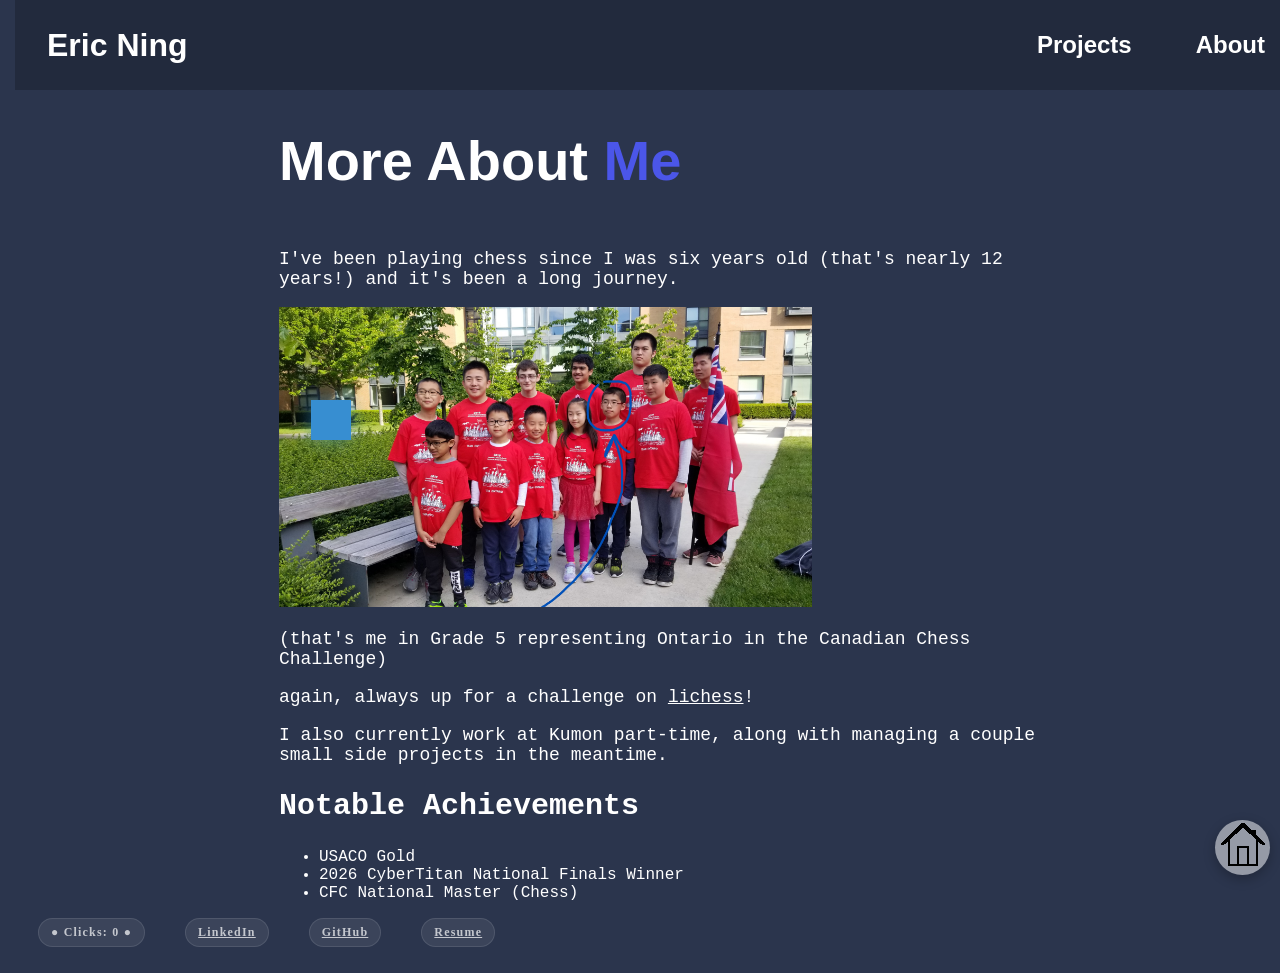
==== aboutme.html @ a276dfbc "fixed folder organization" ====
<!DOCTYPE html>
<html>

  <head>
    <meta charset="UTF-8">
    <title>portfolio</title>
    <link rel="stylesheet" href="/static/style.css">
  </head>

  <body>
    <div class="page-content">
      <div class="navbar">
        <div class="nav-name">
          <p class="name">Eric Ning</p>
        </div>
        
        <div class="nav-options">
          <a href="projects.html">Projects</a>
          <a href="aboutme.html">About</a>
        </div>
      </div>
      
      <div class="header">
        <h1>More About <span style="color: rgb(75, 86, 233);">Me</span></h1>
      </div>   

      <div class="text">
        <p class="bg1">I've been playing chess since I was six years old (that's nearly 12 years!) and it's been a long journey.</p>
        <img src="/assets/team-photo.jpg" class="inline-img">
        <p class="bg1">(that's me in Grade 5 representing Ontario in the Canadian Chess Challenge)</p>
        <p class="bg1">again, always up for a challenge on 
          <a href="https://lichess.org/@/hello11235" class="bg1">lichess</a>!
        </p>
        <p class="bg1">I also currently work at Kumon part-time, along with managing a couple small side projects in the meantime.</p>
        <h2 class="bg1">Notable Achievements</h2>
        <ul class="bg1">
          <li>USACO Gold</li>
          <li>2026 CyberTitan National Finals Winner</li>
          <li>CFC National Master (Chess)</li>
        </ul>
      </div>
    </div>
  
    <button class="home-btn">
      <a href="index.html">
        <span class="btn-content-wrapper">
          <img src="/assets/home-icon.png" class="btn-icon">
        </span>
      </a>
    </button>

    <div class="footer">
      <div id="scoreboard" class="footer-item">● Clicks: <span id="score"></span> ●</div>
      <a id="footer-button" class="footer-item" href="https://www.linkedin.com/in/eric-ning-b491a01a8/"> LinkedIn </a>
      <a id="footer-button" class="footer-item" href="https://github.com/ninja888-8"> GitHub </a>
      <a id="footer-button" class="footer-item" href="static/resume.pdf"> Resume </a>
    </div>
    <div id="square"></div>

    <script src="/static/square.js"></script>

  </body>

</html>
---- static/style.css ----
@import 'nav.css';
@import 'footer.css';
@import 'home-button.css';
@import 'shape.css';
@import 'projects.css';

html {
  background-color: #2b354d;
  scrollbar-gutter: stable both-edges;
}

h1 {
  color: white; 
  font-size: 56px;
  font-family: Calibri, sans-serif;
  font-weight: bold;
  margin-top: 120px;
  transform: translateX(20vw);
}

h2 {
  color: white;
  font-size: 30px;
  font-family: Calibri, sans-serif;
  font-weight: bold;
}

h3 {
  color: white;
  font-size: 24px;
  font-family: Calibri, sans-serif;
  font-weight: bold;
}

p {
  font-size: 18px;
}

.page-content {
  margin: 0;
  padding: 0;
  min-height: 94vh;
}

.bg1 {
  color: white;
  font-family: "Andale Mono", AndaleMono, monospace;
  transform: translateX(20vw);
  width: 800px;
}

.name {
  color: white;
  font-size: 32px;
  font-family: Calibri, sans-serif;
  font-weight: bold;
  margin-inline: 1em;
  width: 100%;
}

.header {
  display: flex;
}

.description {
  margin-top: 50px;
}

.center {
  display: block;
  margin-left: auto;
  margin-right: auto;
  text-align: center;
}

.inline-center {
  display: inline-block;
  margin-left: auto;
  margin-right: auto;
}

.img {
  height: 64px;
  width: auto; 
  max-width: 100%;
  filter: invert(100%);
}

.inline-img {
  height: 300px;
  width: auto; 
  transform: translateX(20vw);
  max-width: 100%;
}
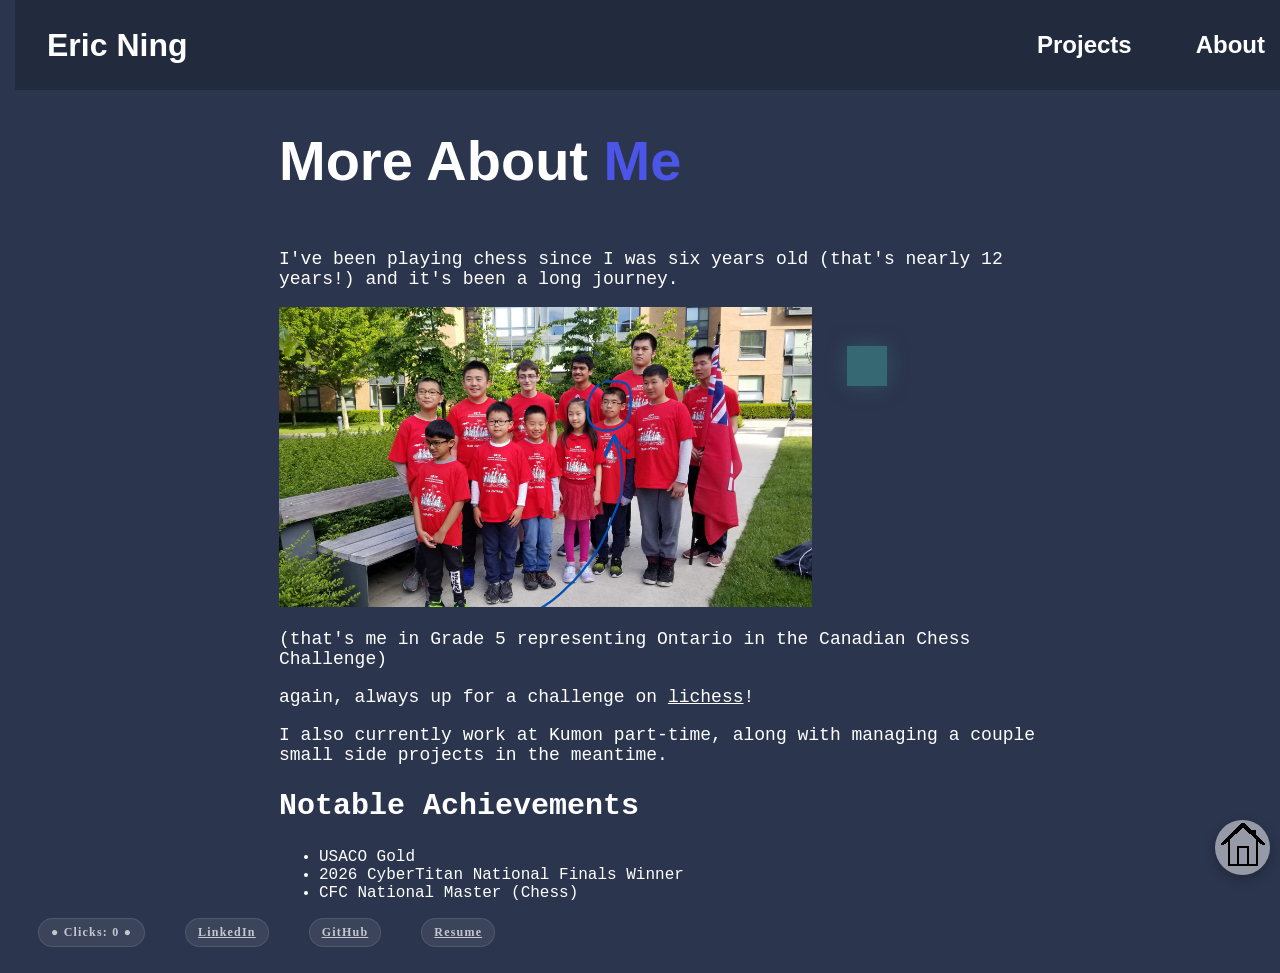
==== commit fe6fc09b: "fixed styling" ====
--- a/aboutme.html
+++ b/aboutme.html
@@ -4,7 +4,7 @@
   <head>
     <meta charset="UTF-8">
     <title>portfolio</title>
-    <link rel="stylesheet" href="/static/style.css">
+    <link rel="stylesheet" href="./static/style.css">
   </head>
 
   <body>
@@ -26,7 +26,7 @@
 
       <div class="text">
         <p class="bg1">I've been playing chess since I was six years old (that's nearly 12 years!) and it's been a long journey.</p>
-        <img src="/assets/team-photo.jpg" class="inline-img">
+        <img src="./assets/team-photo.jpg" class="inline-img">
         <p class="bg1">(that's me in Grade 5 representing Ontario in the Canadian Chess Challenge)</p>
         <p class="bg1">again, always up for a challenge on 
           <a href="https://lichess.org/@/hello11235" class="bg1">lichess</a>!
@@ -44,7 +44,7 @@
     <button class="home-btn">
       <a href="index.html">
         <span class="btn-content-wrapper">
-          <img src="/assets/home-icon.png" class="btn-icon">
+          <img src="./assets/home-icon.png" class="btn-icon">
         </span>
       </a>
     </button>
@@ -57,7 +57,7 @@
     </div>
     <div id="square"></div>
 
-    <script src="/static/square.js"></script>
+    <script src="./static/square.js"></script>
 
   </body>
 
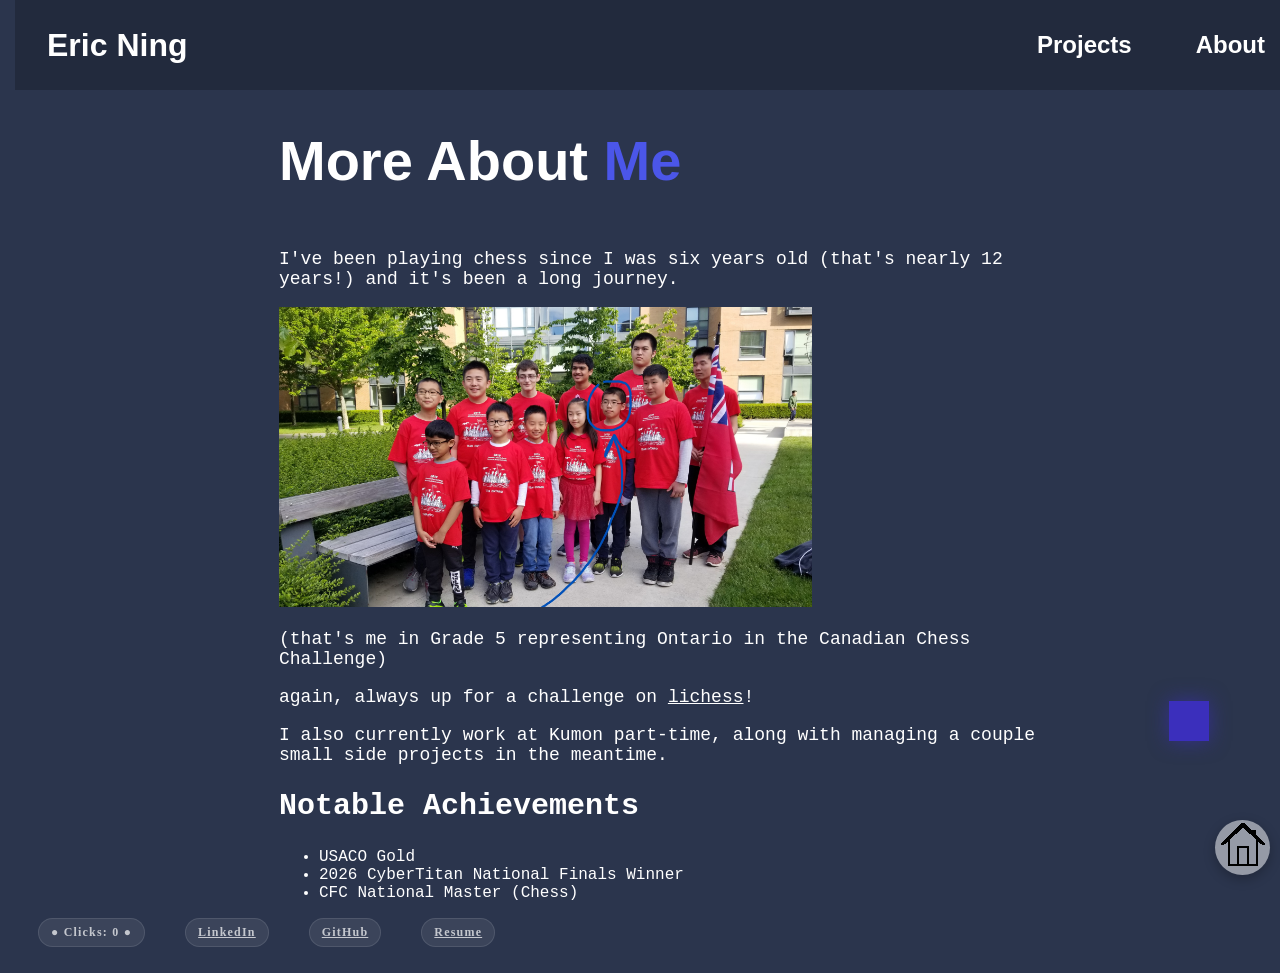
==== commit afba9ba9: "fix footer link" ====
--- a/aboutme.html
+++ b/aboutme.html
@@ -53,7 +53,7 @@
       <div id="scoreboard" class="footer-item">● Clicks: <span id="score"></span> ●</div>
       <a id="footer-button" class="footer-item" href="https://www.linkedin.com/in/eric-ning-b491a01a8/"> LinkedIn </a>
       <a id="footer-button" class="footer-item" href="https://github.com/ninja888-8"> GitHub </a>
-      <a id="footer-button" class="footer-item" href="static/resume.pdf"> Resume </a>
+      <a id="footer-button" class="footer-item" href="./assets/resume.pdf"> Resume </a>
     </div>
     <div id="square"></div>
 
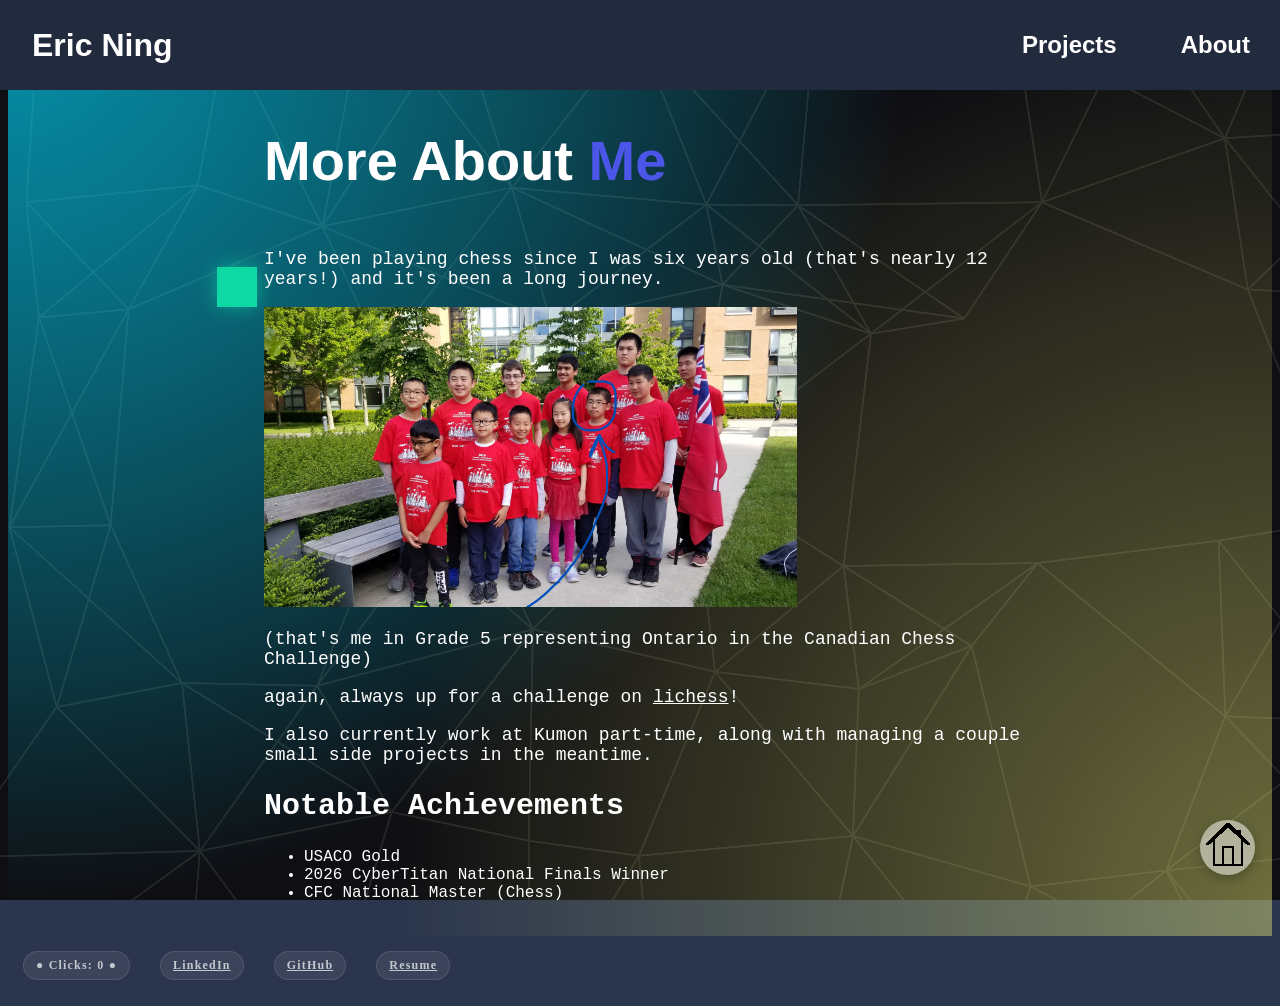
==== commit bb1ca5ef: "create cool background + bug fix with footer" ====
--- a/aboutme.html
+++ b/aboutme.html
@@ -39,8 +39,8 @@
           <li>CFC National Master (Chess)</li>
         </ul>
       </div>
+      <br>
     </div>
-  
     <button class="home-btn">
       <a href="index.html">
         <span class="btn-content-wrapper">
@@ -56,9 +56,10 @@
       <a id="footer-button" class="footer-item" href="./assets/resume.pdf"> Resume </a>
     </div>
     <div id="square"></div>
-
+    <canvas id="jagged-bg"></canvas>
+    
     <script src="./static/square.js"></script>
-
+    <script src="./static/background.js"></script>
   </body>
 
 </html>
--- a/static/style.css
+++ b/static/style.css
@@ -1,12 +1,28 @@
-@import 'nav.css';
+@import 'background.css';
 @import 'footer.css';
 @import 'home-button.css';
+@import 'nav.css';
+@import 'projects.css';
 @import 'shape.css';
-@import 'projects.css';
 
-html {
+:root {
   background-color: #2b354d;
-  scrollbar-gutter: stable both-edges;
+
+  --cursor-x: 0;
+  --cursor-y: 0;
+  --cursor-bgcolor: rgba(0, 217, 255, 0.4);
+}
+
+body {
+  background-image: radial-gradient(
+    circle 100vh at 0 0,
+    rgba(0, 217, 255, 0.4), 
+    transparent 100%
+  ), radial-gradient(
+    circle 100vh at 100vw 100vh,
+    rgba(255, 255, 127, 0.4), 
+    transparent 100%
+  );
 }
 
 h1 {
@@ -39,7 +55,14 @@
 .page-content {
   margin: 0;
   padding: 0;
-  min-height: 94vh;
+  min-height: 92vh;
+  z-index: 10;
+
+  background-image: radial-gradient(
+    circle 100vh at var(--cursor-x) var(--cursor-y), 
+    var(--cursor-bgcolor), 
+    transparent 100%
+  );
 }
 
 .bg1 {
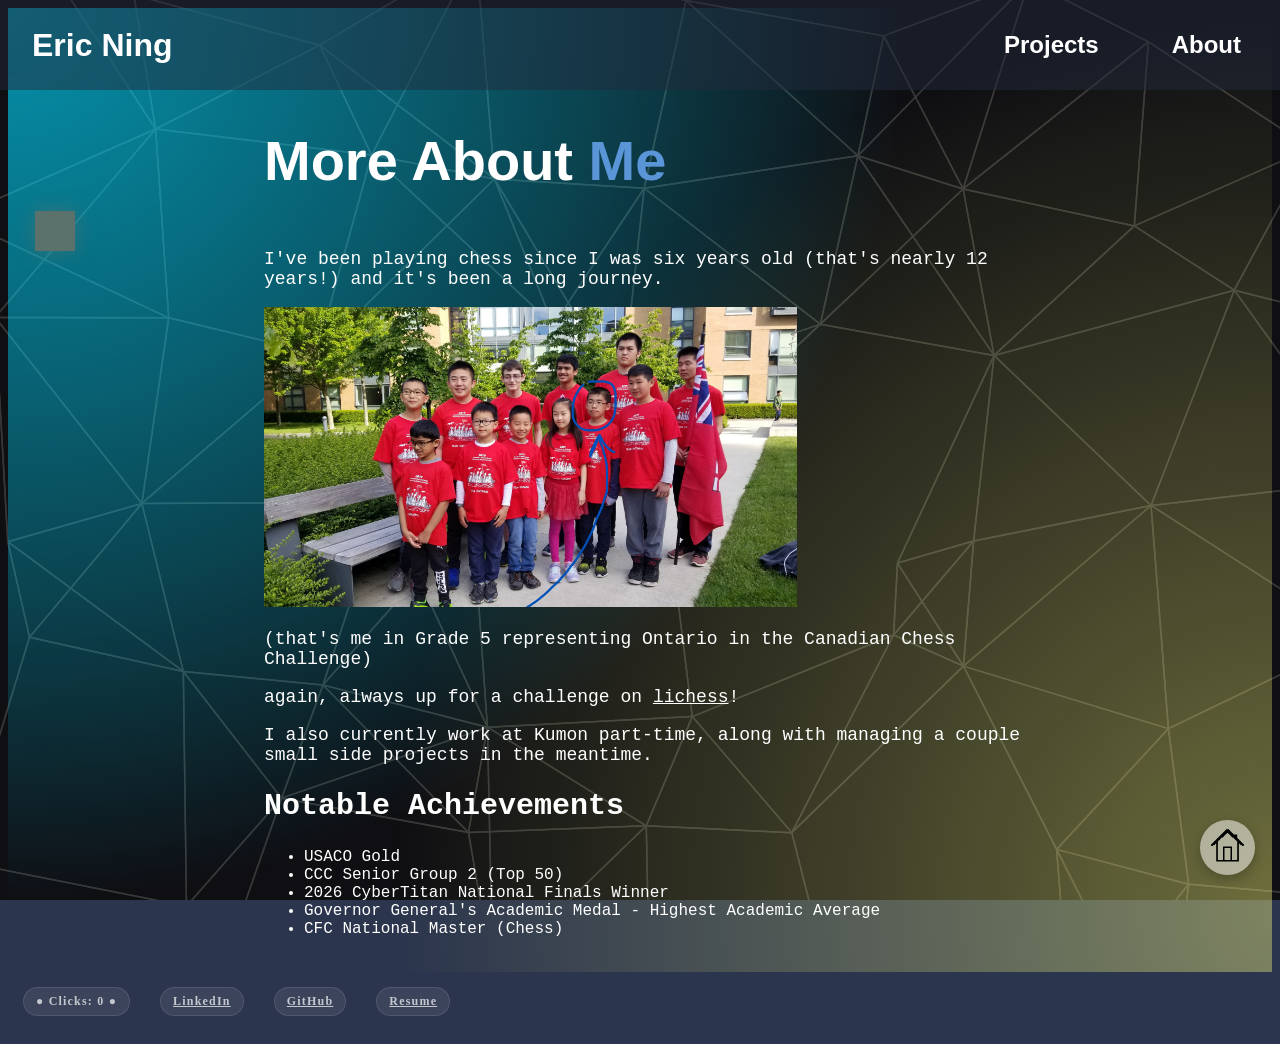
==== commit 0d57fda9: "update assets/css + file formatting" ====
--- a/aboutme.html
+++ b/aboutme.html
@@ -1,65 +1,69 @@
 <!DOCTYPE html>
 <html>
 
-  <head>
-    <meta charset="UTF-8">
-    <title>portfolio</title>
-    <link rel="stylesheet" href="./static/style.css">
-  </head>
+<head>
+  <meta charset="UTF-8">
+  <title>portfolio</title>
+  <link rel="stylesheet" href="./static/style.css">
+</head>
 
-  <body>
-    <div class="page-content">
-      <div class="navbar">
-        <div class="nav-name">
-          <p class="name">Eric Ning</p>
-        </div>
-        
-        <div class="nav-options">
-          <a href="projects.html">Projects</a>
-          <a href="aboutme.html">About</a>
-        </div>
+<body>
+  <div class="page-content">
+    <div class="navbar">
+      <div class="nav-name">
+        <p class="name">Eric Ning</p>
       </div>
-      
-      <div class="header">
-        <h1>More About <span style="color: rgb(75, 86, 233);">Me</span></h1>
-      </div>   
 
-      <div class="text">
-        <p class="bg1">I've been playing chess since I was six years old (that's nearly 12 years!) and it's been a long journey.</p>
-        <img src="./assets/team-photo.jpg" class="inline-img">
-        <p class="bg1">(that's me in Grade 5 representing Ontario in the Canadian Chess Challenge)</p>
-        <p class="bg1">again, always up for a challenge on 
-          <a href="https://lichess.org/@/hello11235" class="bg1">lichess</a>!
-        </p>
-        <p class="bg1">I also currently work at Kumon part-time, along with managing a couple small side projects in the meantime.</p>
-        <h2 class="bg1">Notable Achievements</h2>
-        <ul class="bg1">
-          <li>USACO Gold</li>
-          <li>2026 CyberTitan National Finals Winner</li>
-          <li>CFC National Master (Chess)</li>
-        </ul>
+      <div class="nav-options">
+        <a href="projects.html">Projects</a>
+        <a href="aboutme.html">About</a>
       </div>
-      <br>
     </div>
-    <button class="home-btn">
-      <a href="index.html">
-        <span class="btn-content-wrapper">
-          <img src="./assets/home-icon.png" class="btn-icon">
-        </span>
-      </a>
-    </button>
 
-    <div class="footer">
-      <div id="scoreboard" class="footer-item">● Clicks: <span id="score"></span> ●</div>
-      <a id="footer-button" class="footer-item" href="https://www.linkedin.com/in/eric-ning-b491a01a8/"> LinkedIn </a>
-      <a id="footer-button" class="footer-item" href="https://github.com/ninja888-8"> GitHub </a>
-      <a id="footer-button" class="footer-item" href="./assets/resume.pdf"> Resume </a>
+    <div class="header">
+      <h1>More About <span style="color: rgb(90, 149, 216);">Me</span></h1>
     </div>
-    <div id="square"></div>
-    <canvas id="jagged-bg"></canvas>
-    
-    <script src="./static/square.js"></script>
-    <script src="./static/background.js"></script>
-  </body>
+
+    <div class="text">
+      <p class="bg1">I've been playing chess since I was six years old (that's nearly 12 years!) and it's been a long
+        journey.</p>
+      <img src="./assets/team-photo.jpg" class="inline-img">
+      <p class="bg1">(that's me in Grade 5 representing Ontario in the Canadian Chess Challenge)</p>
+      <p class="bg1">again, always up for a challenge on
+        <a href="https://lichess.org/@/hello11235" class="bg1">lichess</a>!
+      </p>
+      <p class="bg1">I also currently work at Kumon part-time, along with managing a couple small side projects in the
+        meantime.</p>
+      <h2 class="bg1">Notable Achievements</h2>
+      <ul class="bg1">
+        <li>USACO Gold</li>
+        <li>CCC Senior Group 2 (Top 50)</li>
+        <li>2026 CyberTitan National Finals Winner</li>
+        <li>Governor General's Academic Medal - Highest Academic Average</li>
+        <li>CFC National Master (Chess)</li>
+      </ul>
+    </div>
+    <br>
+  </div>
+  <button class="home-btn">
+    <a href="index.html">
+      <span class="btn-content-wrapper">
+        <img src="./assets/home-icon.png" class="btn-icon">
+      </span>
+    </a>
+  </button>
+
+  <div class="footer">
+    <div id="scoreboard" class="footer-item">● Clicks: <span id="score"></span> ●</div>
+    <a id="footer-button" class="footer-item" href="https://www.linkedin.com/in/eric-ning-b491a01a8/"> LinkedIn </a>
+    <a id="footer-button" class="footer-item" href="https://github.com/ninja888-8"> GitHub </a>
+    <a id="footer-button" class="footer-item" href="./assets/resume.pdf"> Resume </a>
+  </div>
+  <div id="square"></div>
+  <canvas id="jagged-bg"></canvas>
+
+  <script src="./static/square.js"></script>
+  <script src="./static/background.js"></script>
+</body>
 
 </html>
--- a/static/style.css
+++ b/static/style.css
@@ -14,19 +14,15 @@
 }
 
 body {
-  background-image: radial-gradient(
-    circle 100vh at 0 0,
-    rgba(0, 217, 255, 0.4), 
-    transparent 100%
-  ), radial-gradient(
-    circle 100vh at 100vw 100vh,
-    rgba(255, 255, 127, 0.4), 
-    transparent 100%
-  );
+  background-image: radial-gradient(circle 100vh at 0 0,
+      rgba(0, 217, 255, 0.4),
+      transparent 100%), radial-gradient(circle 100vh at 100vw 100vh,
+      rgba(255, 255, 127, 0.4),
+      transparent 100%);
 }
 
 h1 {
-  color: white; 
+  color: white;
   font-size: 56px;
   font-family: Calibri, sans-serif;
   font-weight: bold;
@@ -58,11 +54,9 @@
   min-height: 92vh;
   z-index: 10;
 
-  background-image: radial-gradient(
-    circle 100vh at var(--cursor-x) var(--cursor-y), 
-    var(--cursor-bgcolor), 
-    transparent 100%
-  );
+  background-image: radial-gradient(circle 100vh at var(--cursor-x) var(--cursor-y),
+      var(--cursor-bgcolor),
+      transparent 100%);
 }
 
 .bg1 {
@@ -104,14 +98,14 @@
 
 .img {
   height: 64px;
-  width: auto; 
+  width: auto;
   max-width: 100%;
   filter: invert(100%);
 }
 
 .inline-img {
   height: 300px;
-  width: auto; 
+  width: auto;
   transform: translateX(20vw);
   max-width: 100%;
 }
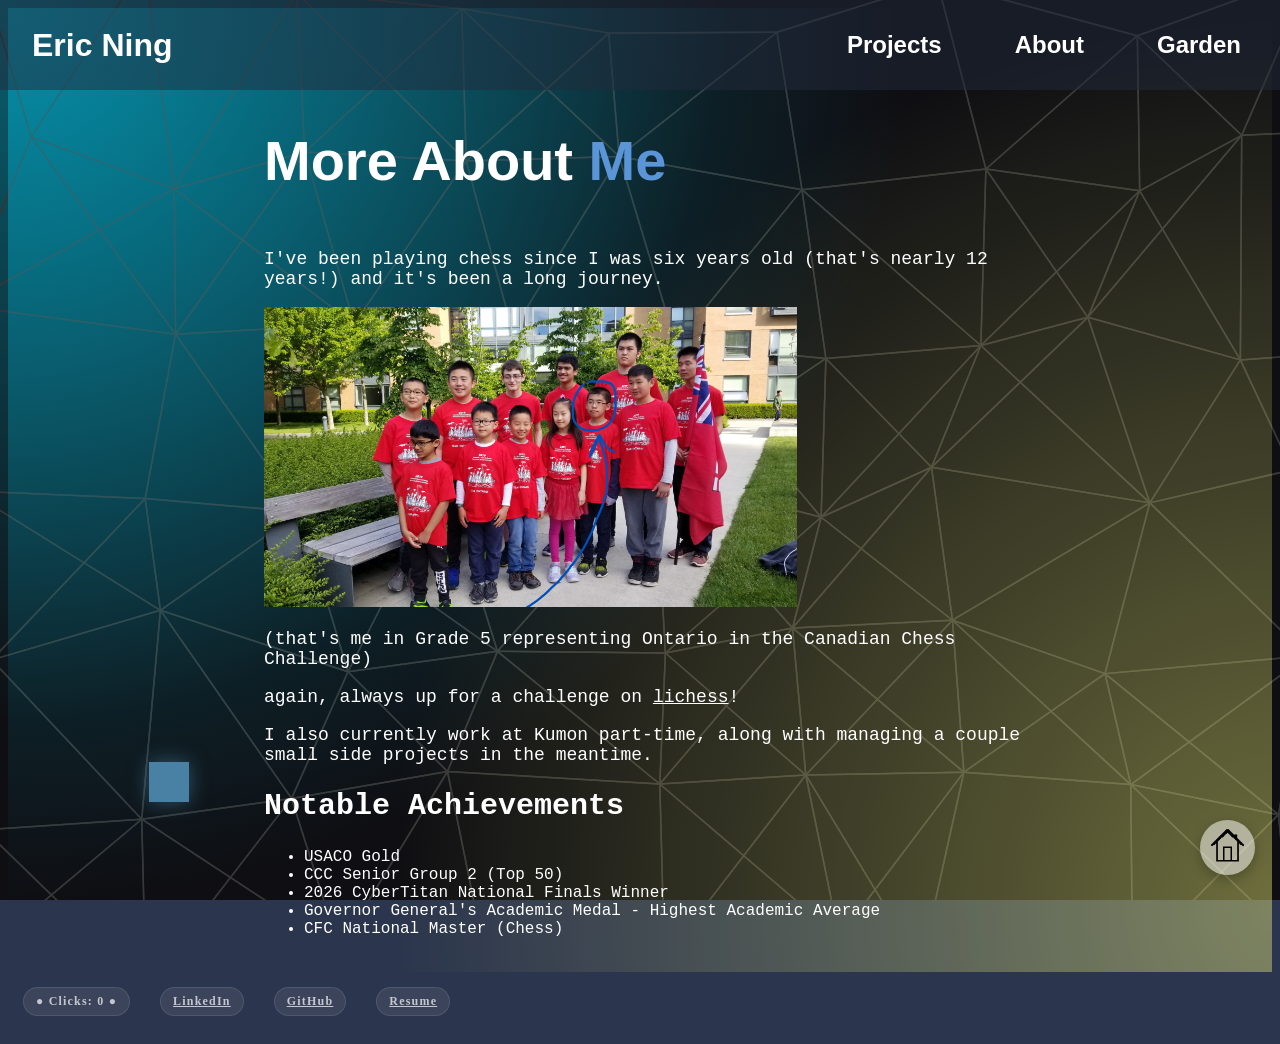
==== commit 54057246: "create l system bonsai tree tab" ====
--- a/aboutme.html
+++ b/aboutme.html
@@ -17,6 +17,7 @@
       <div class="nav-options">
         <a href="projects.html">Projects</a>
         <a href="aboutme.html">About</a>
+        <a href="garden.html">Garden</a>
       </div>
     </div>
 
--- a/static/style.css
+++ b/static/style.css
@@ -1,4 +1,4 @@
-@import 'background.css';
+@import 'canvas.css';
 @import 'footer.css';
 @import 'home-button.css';
 @import 'nav.css';
@@ -53,10 +53,6 @@
   padding: 0;
   min-height: 92vh;
   z-index: 10;
-
-  background-image: radial-gradient(circle 100vh at var(--cursor-x) var(--cursor-y),
-      var(--cursor-bgcolor),
-      transparent 100%);
 }
 
 .bg1 {
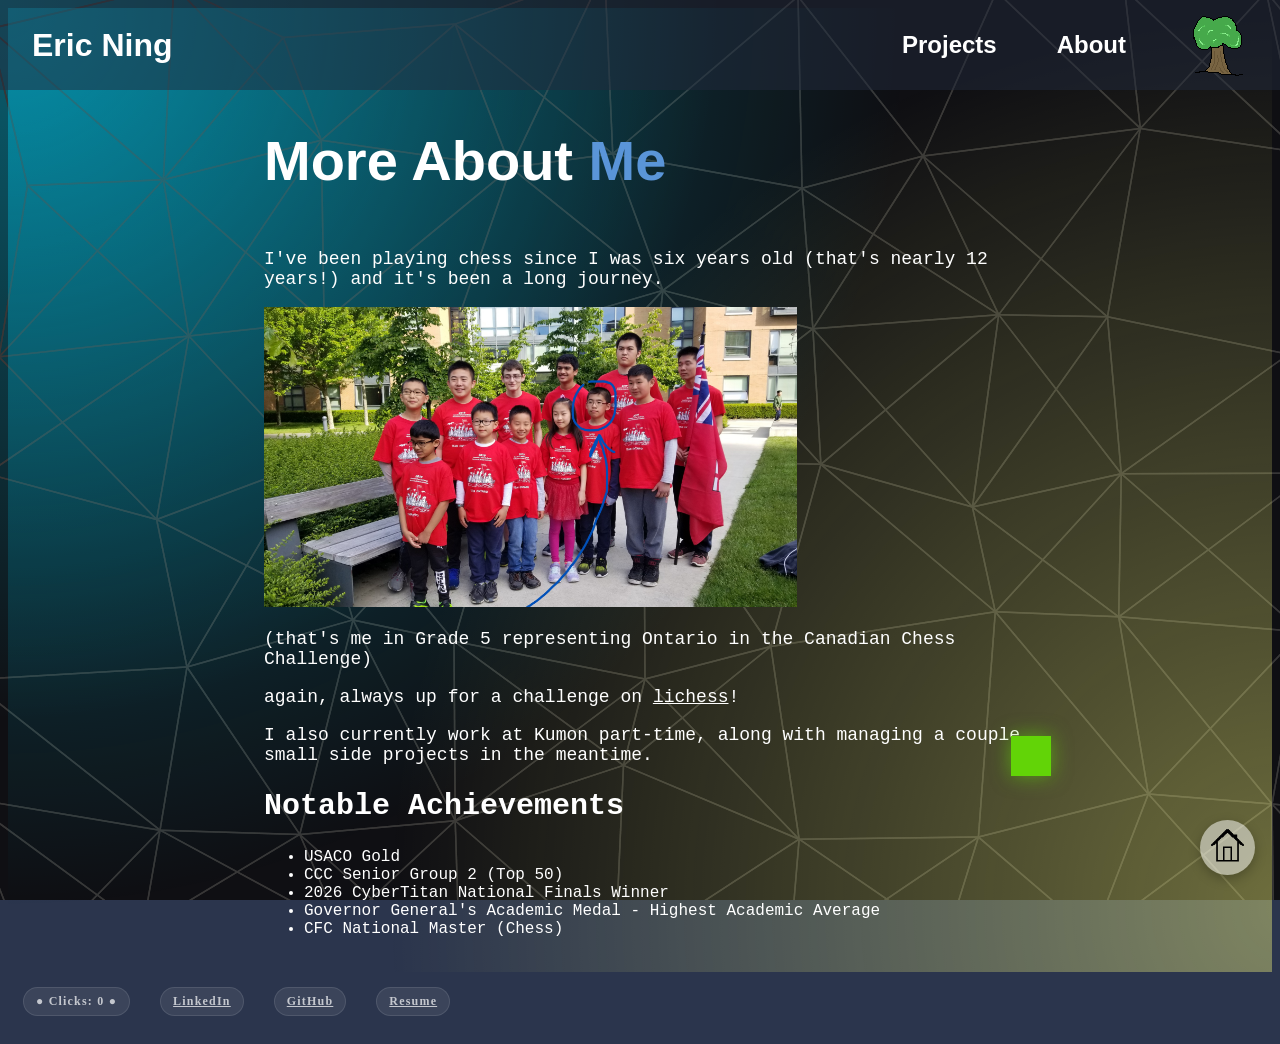
==== commit c1e90722: "update nav bar styling and tree growth + styling/options" ====
--- a/aboutme.html
+++ b/aboutme.html
@@ -17,7 +17,9 @@
       <div class="nav-options">
         <a href="projects.html">Projects</a>
         <a href="aboutme.html">About</a>
-        <a href="garden.html">Garden</a>
+        <a href="garden.html">
+          <img src="./assets/tree.png">
+        </a>
       </div>
     </div>
 
--- a/static/style.css
+++ b/static/style.css
@@ -1,6 +1,6 @@
+@import 'button.css';
 @import 'canvas.css';
 @import 'footer.css';
-@import 'home-button.css';
 @import 'nav.css';
 @import 'projects.css';
 @import 'shape.css';
